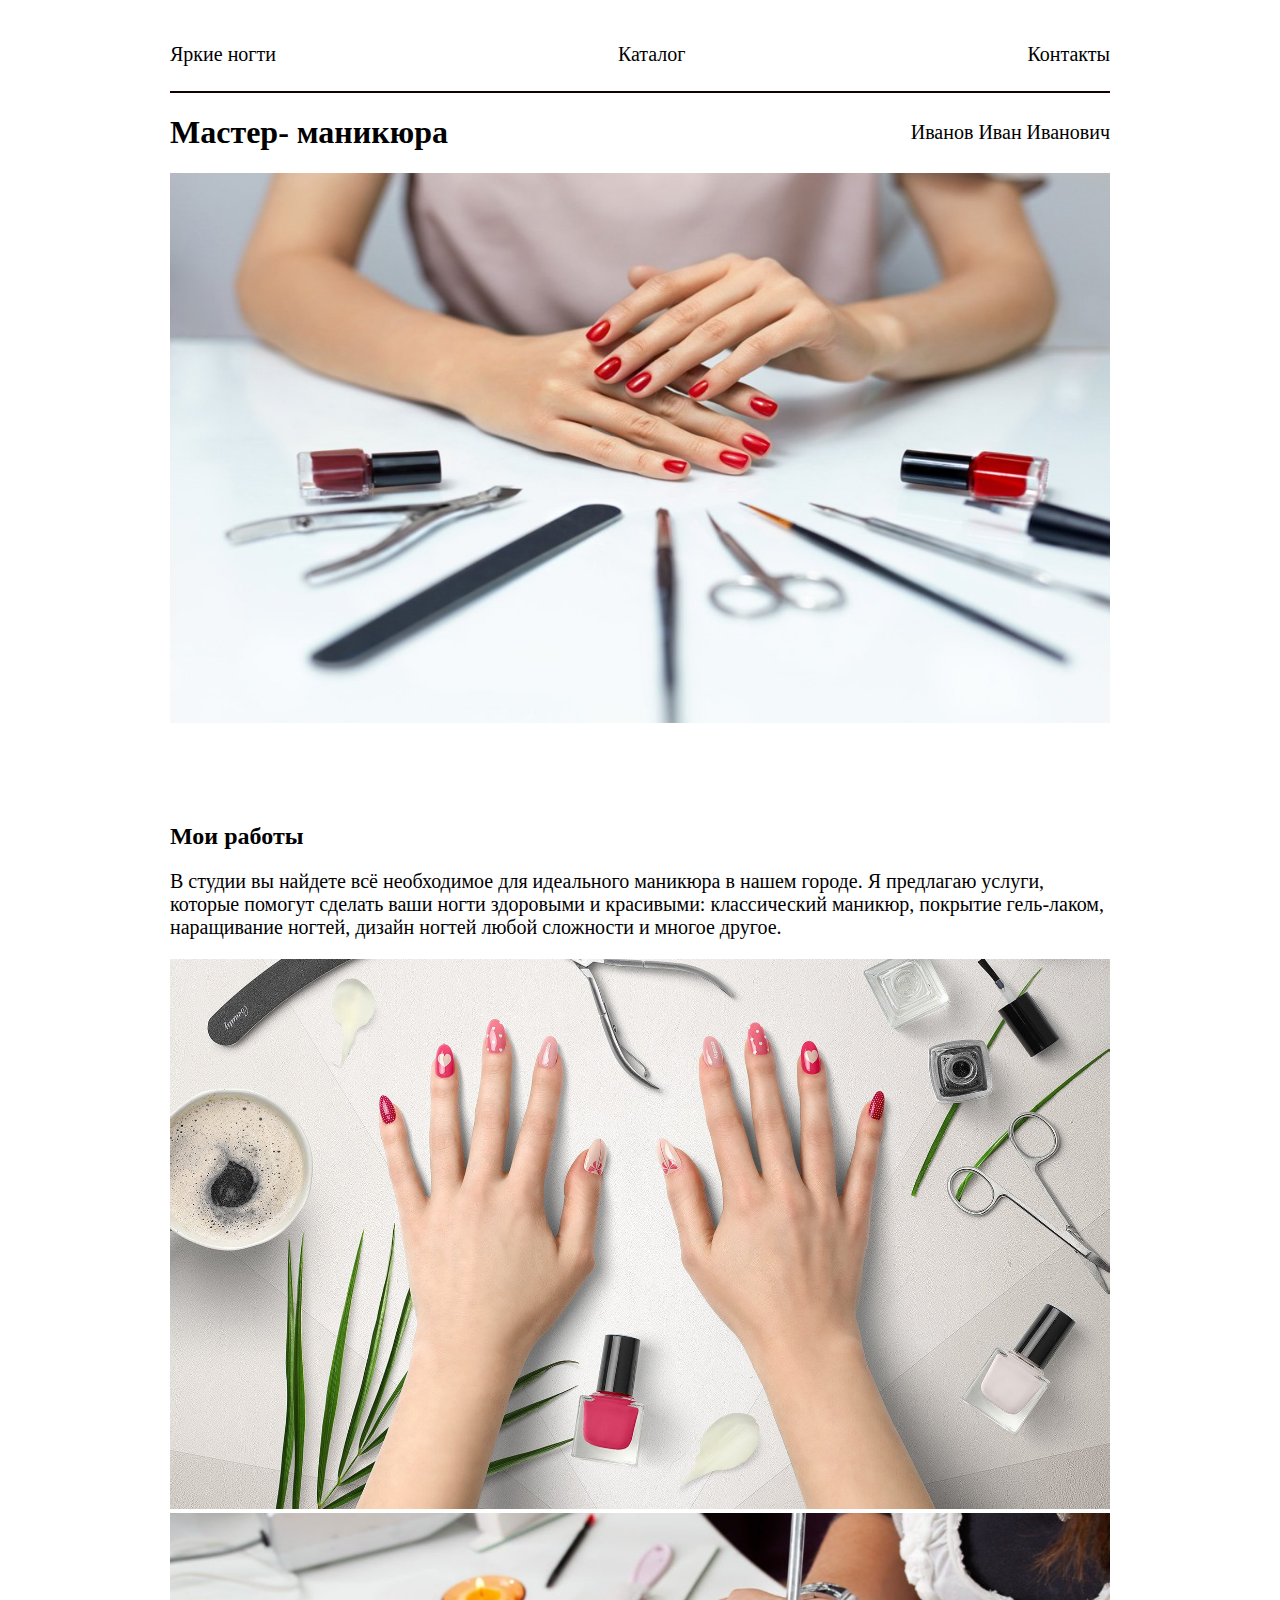
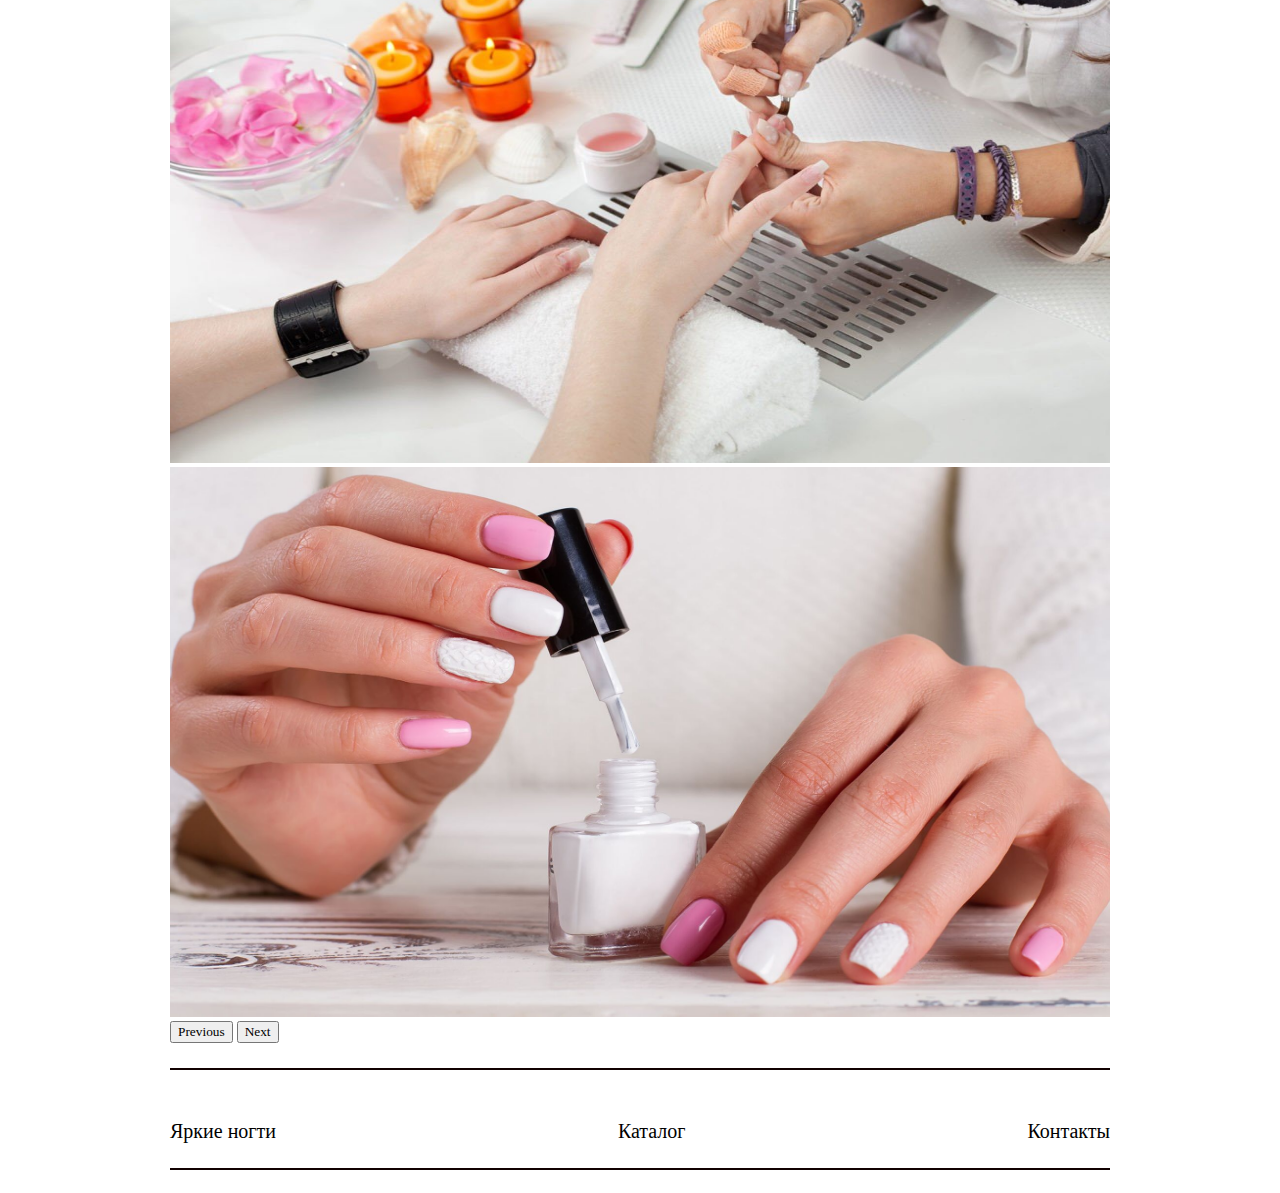
==== index.html @ 06247b27 "firs commit" ====
<!DOCTYPE html>
<html lang="ru">
<head>
    <meta charset="UTF-8">
    <meta name="viewport" content="width=device-width, initial-scale=1.0">
    <title>Главная</title>
    <link rel="stylesheet" href="style.css">
    <link href="https://cdn.jsdelivr.net/npm/bootstrap@5.3.2/dist/css/bootstrap.min.css" rel="stylesheet" integrity="sha384-T3c6CoIi6uLrA9TneNEoa7RxnatzjcDSCmG1MXxSR1GAsXEV/Dwwykc2MPK8M2HN" crossorigin="anonymous">
    <script src="https://cdn.jsdelivr.net/npm/bootstrap@5.3.2/dist/js/bootstrap.bundle.min.js" integrity="sha384-C6RzsynM9kWDrMNeT87bh95OGNyZPhcTNXj1NW7RuBCsyN/o0jlpcV8Qyq46cDfL" crossorigin="anonymous"></script>
</head>
<body>
    <header class="header">
        <div class="container">
             <div class="links">
                <a href="#">Яркие ногти</a>
                <a href="#">Каталог</a>
                <a href="contact.html">Контакты</a>
            </div>
        </div>
    </header>
    <div class="promo">
        <div class="container">
            <div class="promo-block">
                <h1>Мастер- маникюра</h1>
                <p>Иванов Иван Иванович</p>
                <img src="мастер.jpg" alt="мастер" width="940" height="550">
                </div>
            </div>
                       
        </div>

     <div class="container">
        <h2>Мои работы</h2>
        <p>В студии вы найдете всё необходимое для идеального маникюра в нашем городе. Я предлагаю услуги, которые помогут сделать ваши ногти здоровыми и красивыми: классический маникюр, покрытие гель-лаком, наращивание ногтей, дизайн ногтей любой сложности и многое другое. </p>
        <div id="carouselExample" class="carousel slide">
            <div class="carousel-inner">
              <div class="carousel-item active">
                <img src="фото1.jpeg" class="d-block w-100" alt="красные ногти" width="940" height="550">
              </div>
              <div class="carousel-item">
                <img src="фото2.jpg" class="d-block w-100" alt="маникюрный столик" width="940" height="550">
              </div>
              <div class="carousel-item">
                <img src="фото3.jpg" class="d-block w-100" alt="белый лак" width="940" height="550" >
              </div>
            </div>
            <button class="carousel-control-prev" type="button" data-bs-target="#carouselExample" data-bs-slide="prev">
              <span class="carousel-control-prev-icon" aria-hidden="true"></span>
              <span class="visually-hidden">Previous</span>
            </button>
            <button class="carousel-control-next" type="button" data-bs-target="#carouselExample" data-bs-slide="next">
              <span class="carousel-control-next-icon" aria-hidden="true"></span>
              <span class="visually-hidden">Next</span>
            </button>
          </div>
     </div>   
     <div class="container">
      <footer class="footer">
        <div class="links">
          <a href="#">Яркие ногти</a>
          <a href="#">Каталог</a>
          <a href="contact.html">Контакты</a>
      </div>
      </footer>
     </div>

    
</body>
</html>
---- style.css ----
*{
    font-family: 'Times New Roman', Times, serif;
    
}
.container{
    max-width: 940px;
    width: 100%;
    margin: auto;
   
}
.links{
    display: flex;
    justify-content: space-between;
    padding-top: 35px;
    padding-bottom: 25px;
    border-bottom: 2px solid rgb(17, 1, 1);
}
.links a{
color: black;
font-size: 20px;
font-style: normal;
font-weight: 500;
line-height: normal;
text-decoration: none;
}
.promo-block{
    display: flex;
     justify-content: space-between;
     align-items: center;
    flex-wrap: wrap;
    color: black;
    margin-bottom: 100px;
    }
.promo-block h1{
font-style: normal;
font-weight: 700;
line-height: normal;
text-decoration: none;
}
.promo-block p{
    font-size: 20px;
    color: black;
    font-style: normal;
font-weight: 500;
line-height: normal;
text-decoration: none;
}
.container p{
font-size: 30px;
color: black;
 font-style: normal;
font-weight: 500;
line-height: normal;
text-decoration: none;
}
.container h2{
font-style: normal;
font-weight: 700;
line-height: normal;
text-decoration: none;
}
.container p{
    font-size: 20px;
    color: black;
    font-style: normal;
font-weight: 500;
line-height: normal;
text-decoration: none;
}
.footer {
    justify-content: space-between;
    padding-top: 15px;
    padding-bottom: 15px;
    border-top: 2px solid rgb(17, 1, 1);
    margin-top: 25px;
}
@media(max-width: 376px){
    .container{
        max-width: 300px;
    }
    img{
        width: 300px;
    }
}
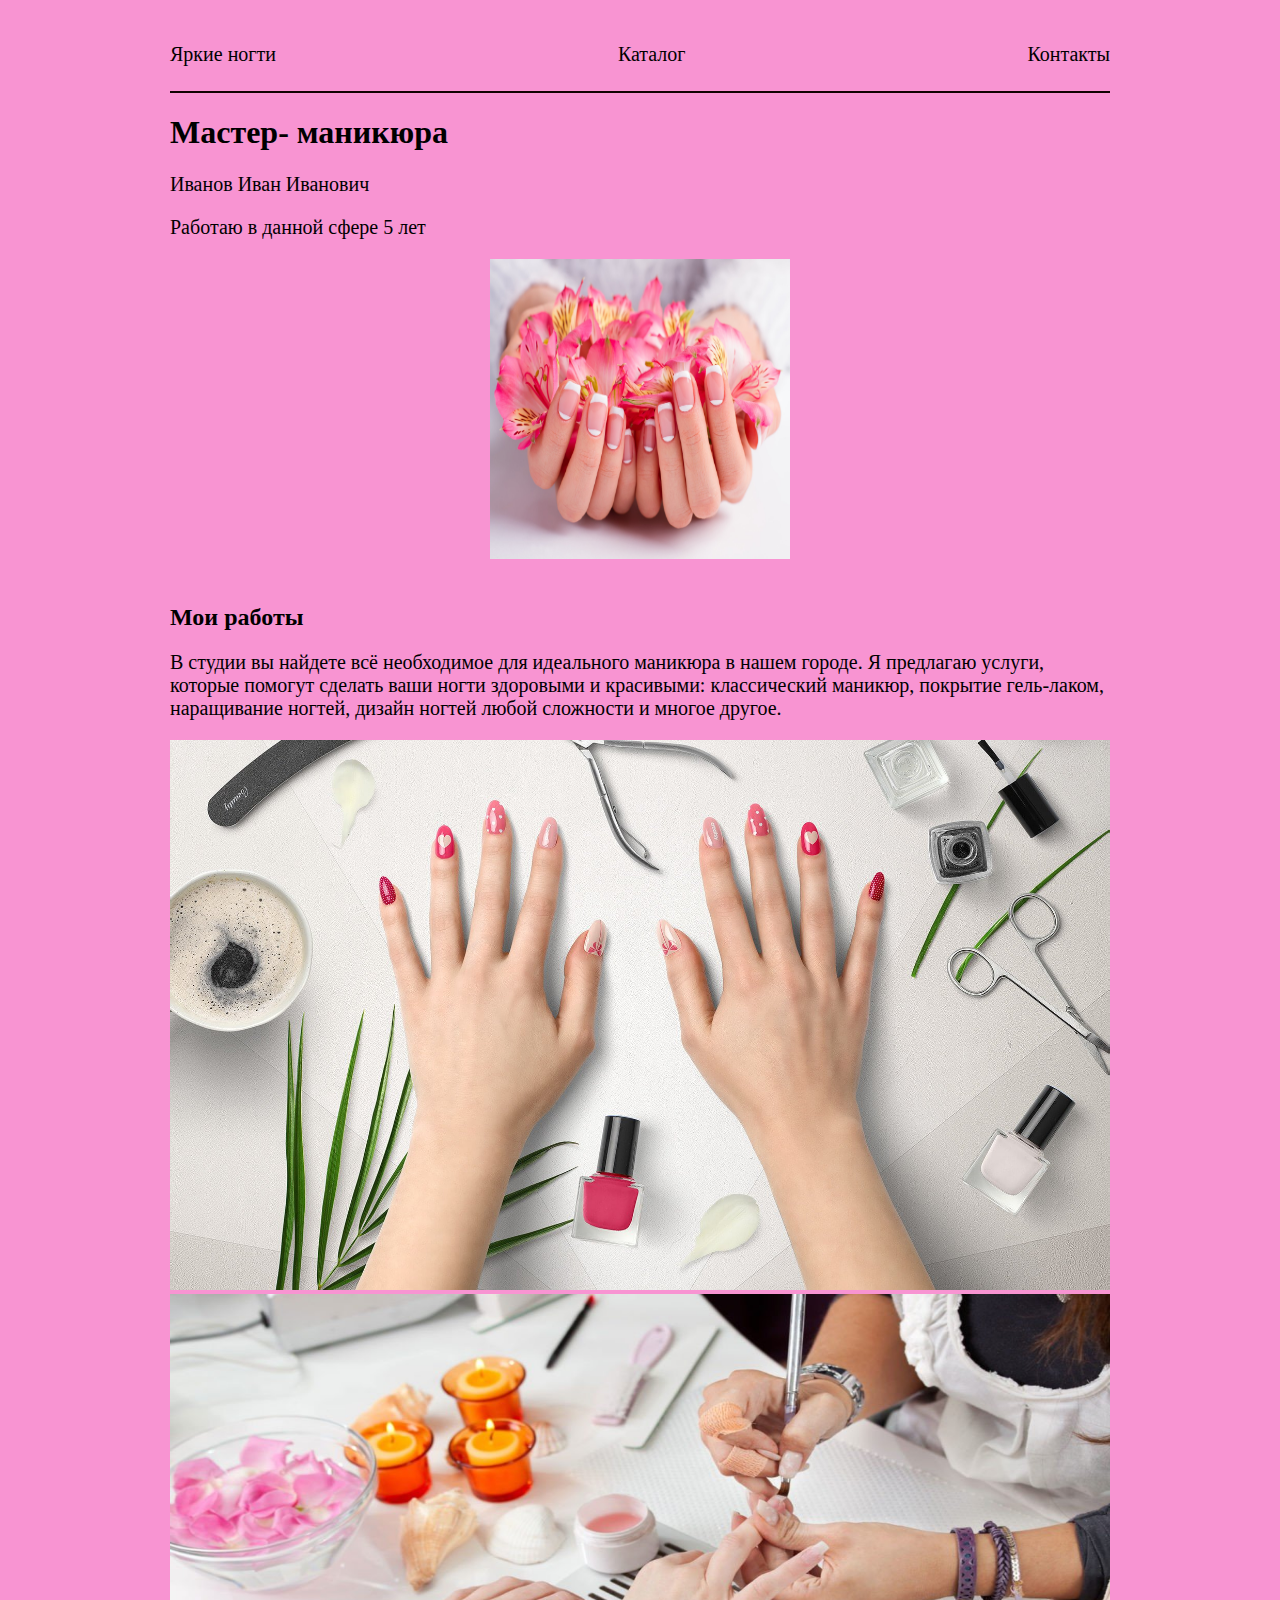
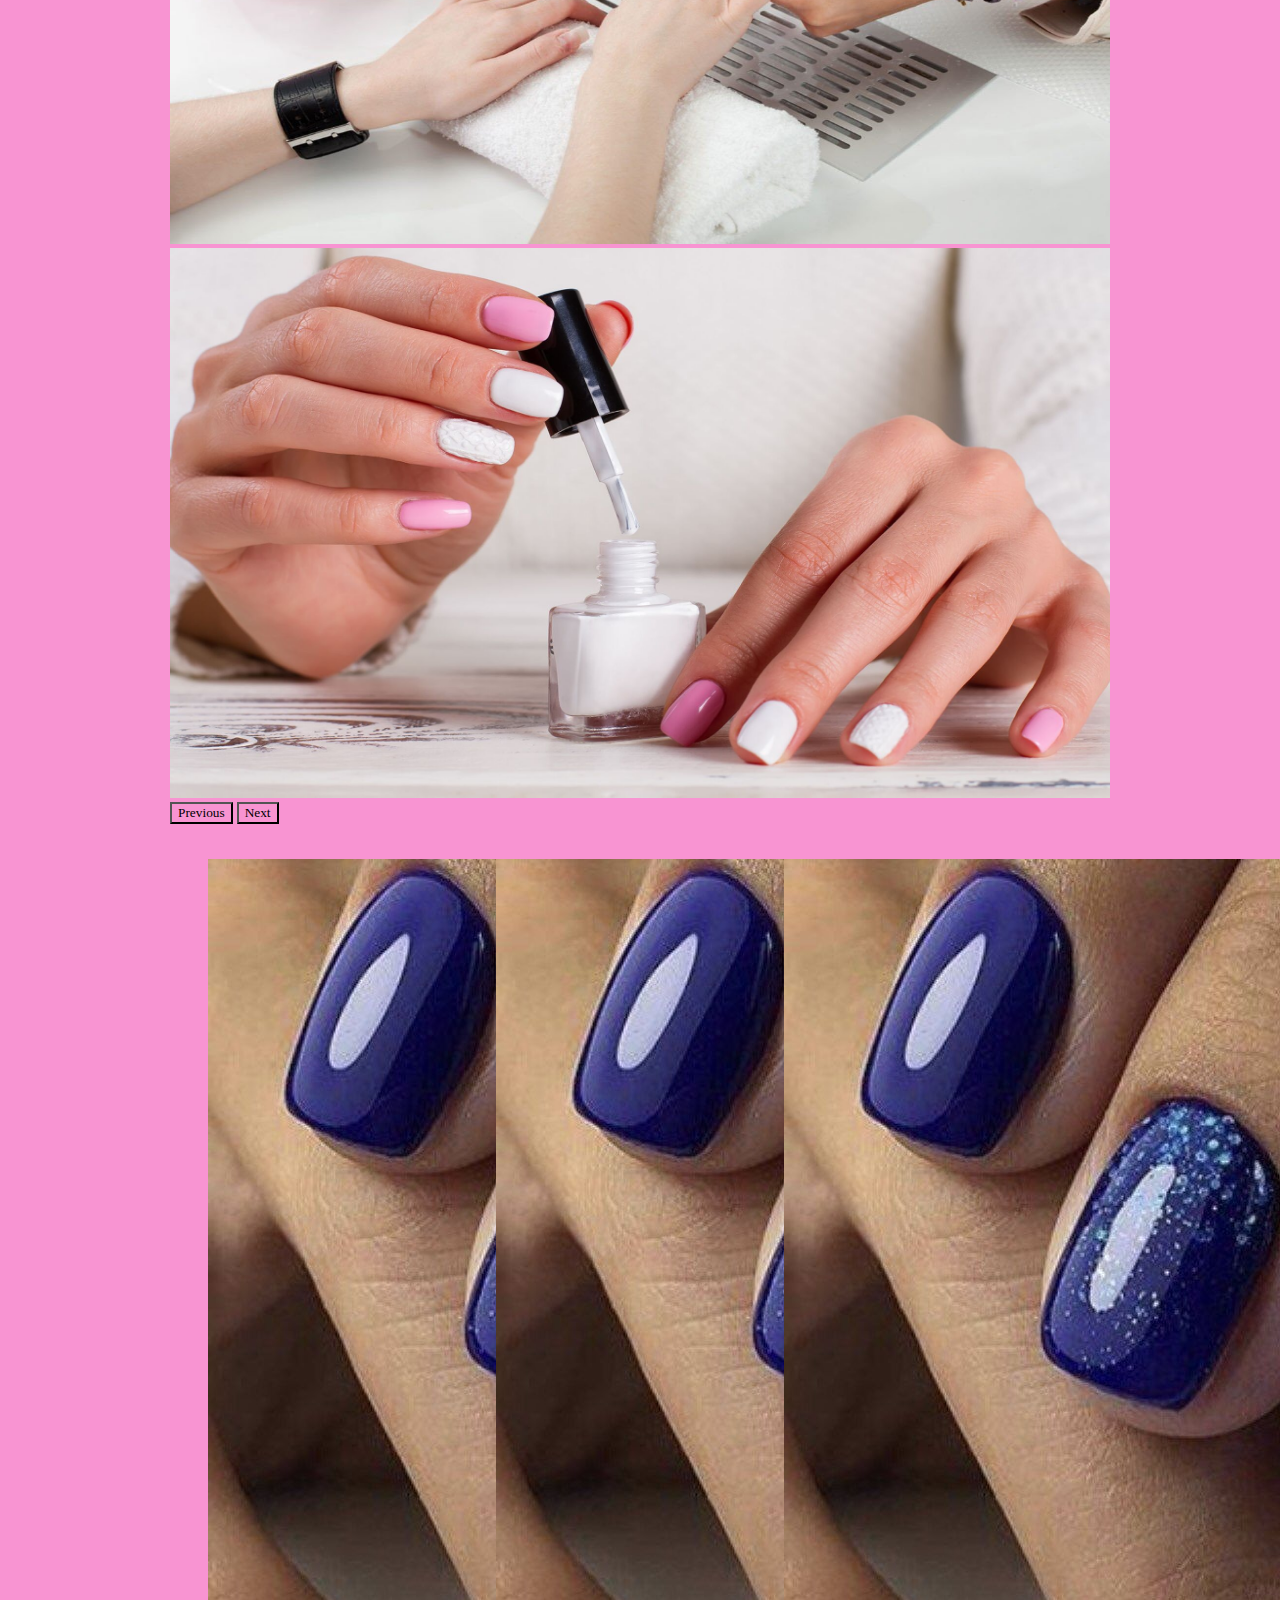
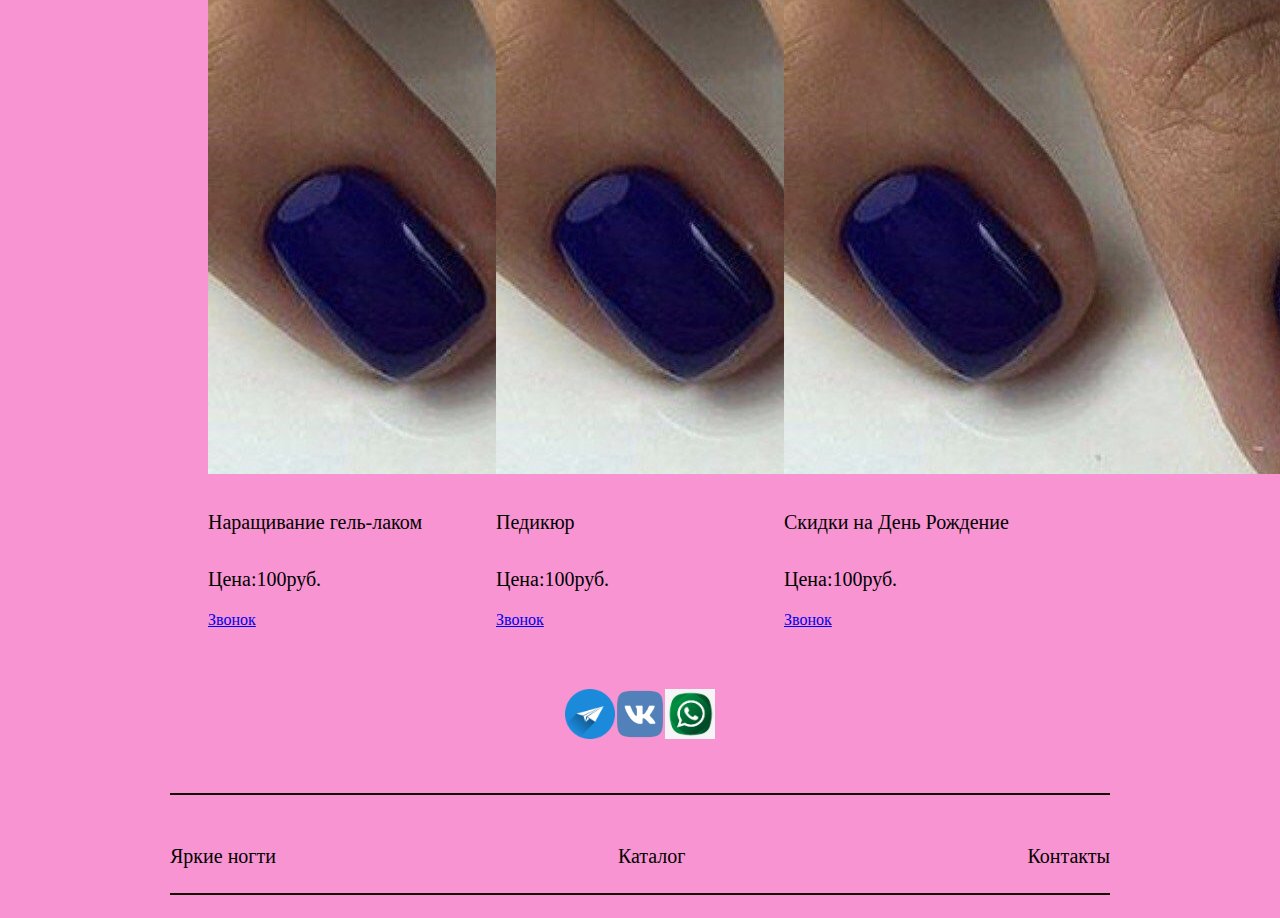
==== commit ed446dd1: "first commit" ====
--- a/index.html
+++ b/index.html
@@ -4,13 +4,13 @@
     <meta charset="UTF-8">
     <meta name="viewport" content="width=device-width, initial-scale=1.0">
     <title>Главная</title>
+        <link href="https://cdn.jsdelivr.net/npm/bootstrap@5.3.2/dist/css/bootstrap.min.css" rel="stylesheet" integrity="sha384-T3c6CoIi6uLrA9TneNEoa7RxnatzjcDSCmG1MXxSR1GAsXEV/Dwwykc2MPK8M2HN" crossorigin="anonymous">
+    <script src="https://cdn.jsdelivr.net/npm/bootstrap@5.3.2/dist/js/bootstrap.bundle.min.js" integrity="sha384-C6RzsynM9kWDrMNeT87bh95OGNyZPhcTNXj1NW7RuBCsyN/o0jlpcV8Qyq46cDfL" crossorigin="anonymous"></script>
     <link rel="stylesheet" href="style.css">
-    <link href="https://cdn.jsdelivr.net/npm/bootstrap@5.3.2/dist/css/bootstrap.min.css" rel="stylesheet" integrity="sha384-T3c6CoIi6uLrA9TneNEoa7RxnatzjcDSCmG1MXxSR1GAsXEV/Dwwykc2MPK8M2HN" crossorigin="anonymous">
-    <script src="https://cdn.jsdelivr.net/npm/bootstrap@5.3.2/dist/js/bootstrap.bundle.min.js" integrity="sha384-C6RzsynM9kWDrMNeT87bh95OGNyZPhcTNXj1NW7RuBCsyN/o0jlpcV8Qyq46cDfL" crossorigin="anonymous"></script>
-</head>
+  </head>
 <body>
-    <header class="header">
-        <div class="container">
+    <header class="container">
+        <div class="header">
              <div class="links">
                 <a href="#">Яркие ногти</a>
                 <a href="#">Каталог</a>
@@ -18,16 +18,17 @@
             </div>
         </div>
     </header>
-    <div class="promo">
-        <div class="container">
+    <div class="container">
+        <div class="promo">
+          <h1>Мастер- маникюра</h1>
+              <p>Иванов Иван Иванович </p>
+              <p>Работаю в данной сфере 5 лет</p>
             <div class="promo-block">
-                <h1>Мастер- маникюра</h1>
-                <p>Иванов Иван Иванович</p>
-                <img src="мастер.jpg" alt="мастер" width="940" height="550">
-                </div>
-            </div>
+              <img src="мастер.jpg" alt="мастер" width="300" height="300">
+             </div>
+        </div>
                        
-        </div>
+       </div>
 
      <div class="container">
         <h2>Мои работы</h2>
@@ -55,6 +56,44 @@
           </div>
      </div>   
      <div class="container">
+      <div class="cards">
+        <div class="card" style="width: 18rem;">
+          <img src="гель лак.jpg" class="card-img-top" alt="лак">
+          <div class="card-body">
+            <h5 class="card-title">Наращивание гель-лаком</h5>
+            <p class="card-text">Цена:100руб.</p>
+            <a href="contact.html" class="btn btn-primary">Звонок</a>
+          </div>
+        </div>
+        <div class="card" style="width: 18rem;">
+          <img src="гель лак.jpg" class="card-img-top" alt="фото ногтей">
+          <div class="card-body">
+            <h5 class="card-title">Педикюр</h5>
+            <p class="card-text">Цена:100руб.</p>
+            <a href="contact.html" class="btn btn-primary">Звонок</a>
+          </div>
+        </div>
+        <div class="card" style="width: 18rem;">
+          <img src="гель лак.jpg" class="card-img-top" alt="акция">
+          <div class="card-body">
+            <h5 class="card-title">Скидки на День Рождение</h5>
+            <p class="card-text">Цена:100руб.</p>
+            <a href="contact.html" class="btn btn-primary">Звонок</a>
+          </div>
+        </div>
+     </div>
+     
+       <div class="container">
+       <div class="social">
+          <a href="#"><img src="логотип телега.png" alt="телеграмм" width="50" height="50"></a>
+          <a href="#"><img src="логотип ВК.png" alt="Вконтакте" width="50" height="50"></a>
+          <a href="#"><img src="логотивWA.jpg" alt="ватсап" width="50" height="50"></a>
+        </div>
+                 
+      </div>
+     
+
+     <div class="container">
       <footer class="footer">
         <div class="links">
           <a href="#">Яркие ногти</a>
--- a/style.css
+++ b/style.css
@@ -1,11 +1,13 @@
 *{
     font-family: 'Times New Roman', Times, serif;
+    background-color: rgb(248, 148, 210);
     
 }
 .container{
     max-width: 940px;
     width: 100%;
     margin: auto;
+
    
 }
 .links{
@@ -25,11 +27,11 @@
 }
 .promo-block{
     display: flex;
-     justify-content: space-between;
+     justify-content: center;
      align-items: center;
     flex-wrap: wrap;
     color: black;
-    margin-bottom: 100px;
+    padding-bottom: 25px;
     }
 .promo-block h1{
 font-style: normal;
@@ -38,12 +40,16 @@
 text-decoration: none;
 }
 .promo-block p{
-    font-size: 20px;
-    color: black;
-    font-style: normal;
+font-size: 20px;
+color: black;
+font-style: normal;
 font-weight: 500;
 line-height: normal;
 text-decoration: none;
+}
+.promo-block img{
+    display: flex;
+    justify-content: center;
 }
 .container p{
 font-size: 30px;
@@ -67,18 +73,64 @@
 line-height: normal;
 text-decoration: none;
 }
+.social{
+    display: flex;
+    justify-content: center;
+    padding-top: 35px;
+    padding-bottom: 25px;
+}
+.social p{
+ font-size: 20px;
+  color: black;
+font-style: normal;
+font-weight: 500;
+line-height: normal;
+text-decoration: none;
+}
+.cards{
+display: flex;
+justify-content: center;
+padding-top: 35px;
+padding-bottom: 25px;
+}
+.card-title{
+ font-size: 20px;
+color: black;
+font-style: normal;
+font-weight: 500;
+line-height: normal;
+text-decoration: none;
+}
 .footer {
+  
     justify-content: space-between;
     padding-top: 15px;
     padding-bottom: 15px;
     border-top: 2px solid rgb(17, 1, 1);
     margin-top: 25px;
 }
-@media(max-width: 376px){
+
+
+@media(max-width: 374px){
     .container{
         max-width: 300px;
     }
-    img{
+    .header, .footer {
+    display: flex;
+    justify-content: center;
+    font-style: 15px;      
+    }
+    .img{
         width: 300px;
     }
-}+               
+       
+    .cards{
+        width: 300px;
+        flex-direction: column;
+    }
+    .promo, .footer,.carousel slide, .social{
+        width: 300px;
+    }
+}
+
